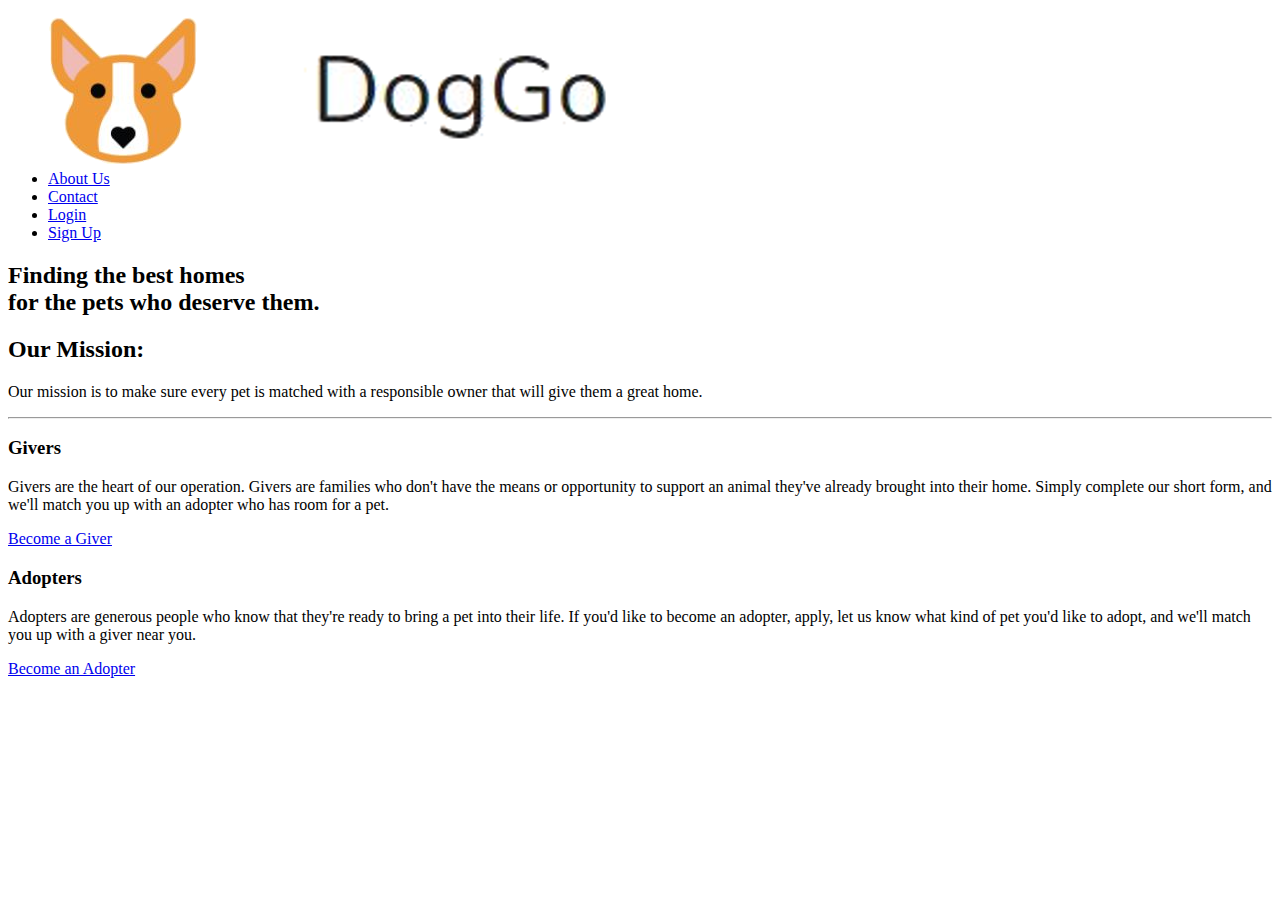
==== public/index.html @ 7313d31b "added become giver file" ====
<!DOCTYPE html>
<html>
  <head>
    <meta charset="UTF-8">
    <title>DogGo</title>
    <link rel="stylesheet" href="css/index.css">
  </head>
  <body>
  	<section class="sitecontainer">
	  	<div class="menubar">
	  		<ul>
          <a href="index.html">
            <img class="logo" src="img/doglogo_text.png">
          </a>
	  			<li><a href="about.html">About Us</a></li>
	  			<li><a href="contact.html">Contact</a></li>
	  			<li><a href="login.html">Login</a></li>
          <li><a href="signup.html">Sign Up</a></li>
	  		</ul>
	  	</div>
      <div class="intro-cover">
        <h2 class="cover-header">Finding the best homes </br>for the pets who deserve them.</h2>
      </div>
      <div class="mission">
        <h2>Our Mission:</h2>
        <p>Our mission is to make sure every pet is matched with a responsible owner that will give them a great home.</p>
        <hr>
      </div>
      <div class="givers">
        <h3>Givers</h3>
        <p class="adopter-giver-info">Givers are the heart of our operation. Givers are families who don't have the means or opportunity to support an animal they've already brought into their home. Simply complete our short form, and we'll match you up with an adopter who has room for a pet.</p>
        <a class="primary-button" href="become_giver.html">Become a Giver</a>
      </div>
      <div class="adopters">
        <h3>Adopters</h3>
        <p class="adopter-giver-info">Adopters are generous people who know that they're ready to bring a pet into their life. If you'd like to become an adopter, apply, let us know what kind of pet you'd like to adopt, and we'll match you up with a giver near you.</p>
        <a class="primary-button" href="become_adopter.html">Become an Adopter</a>
      </div>
  	</section>
  </body>
</html>
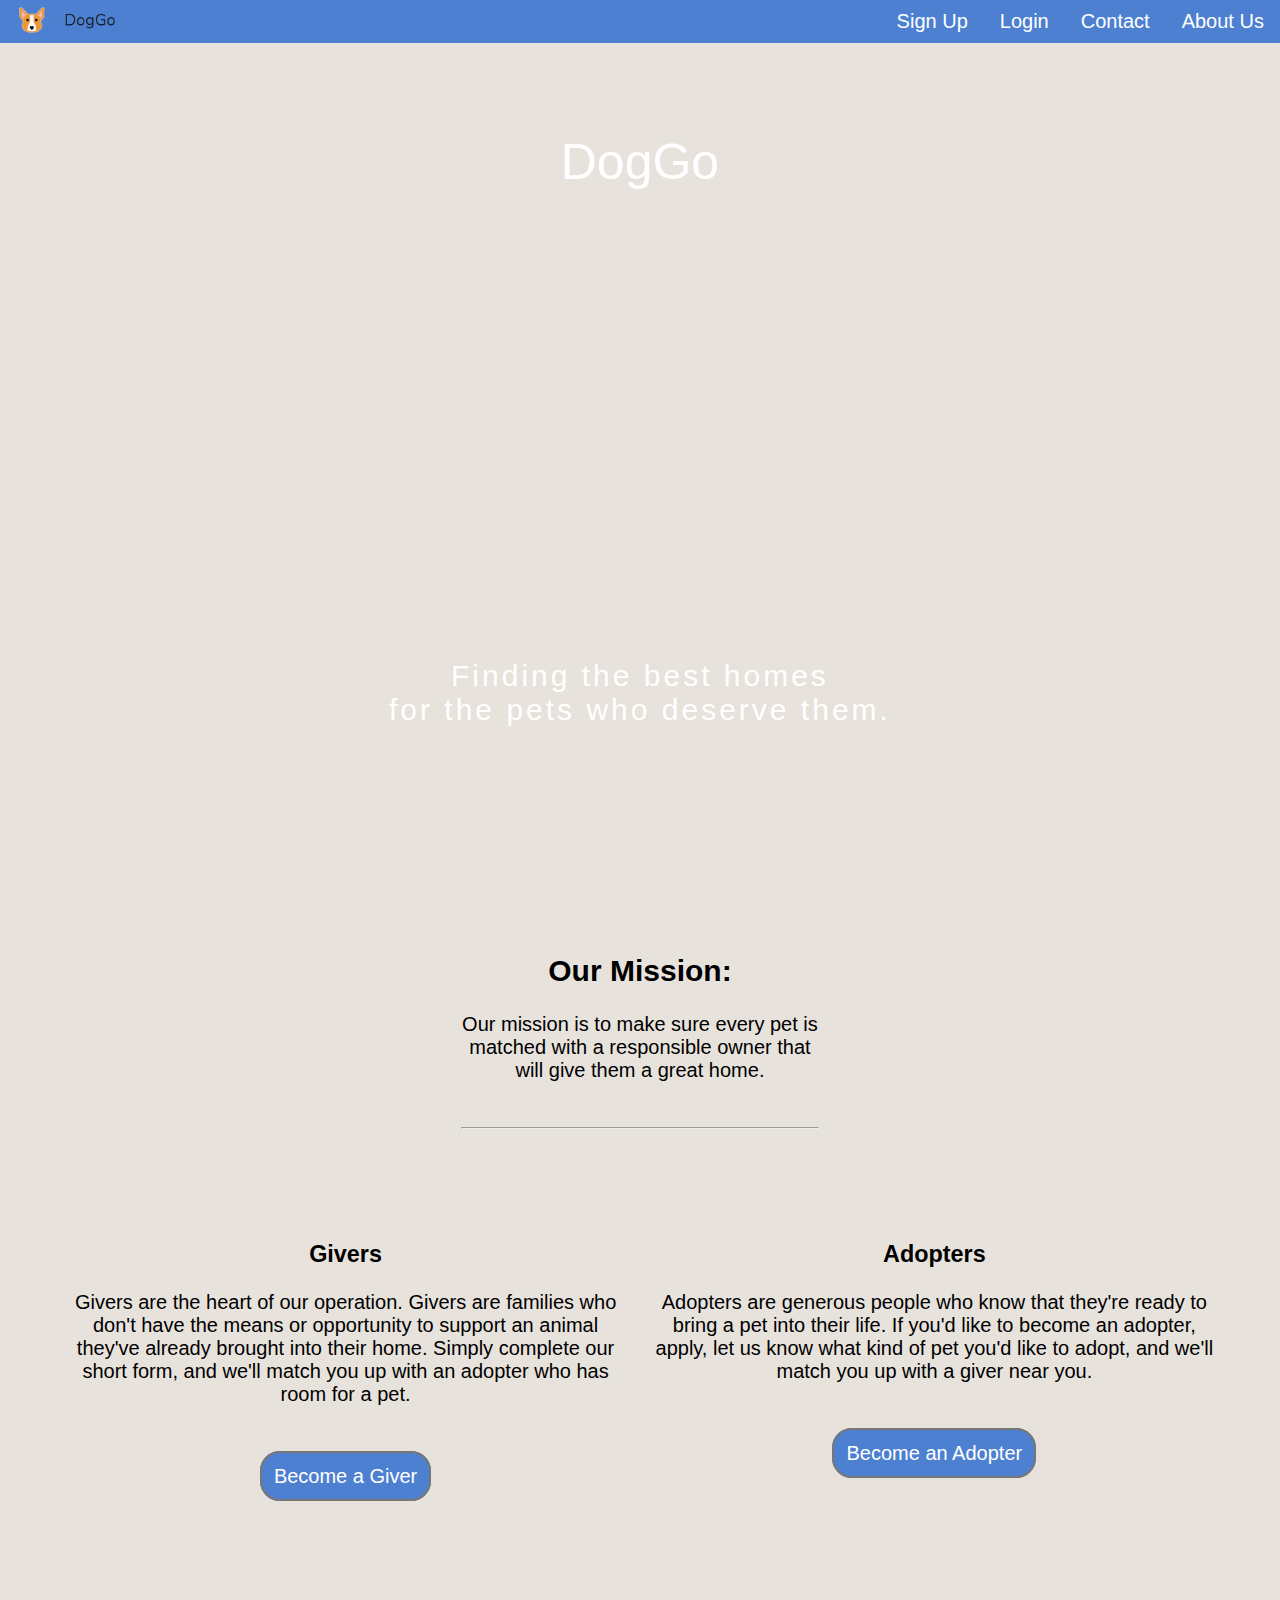
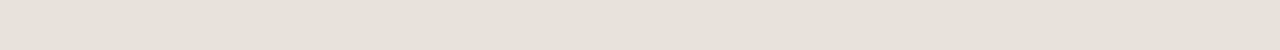
==== commit 7336170d: "added adopter and giver pages" ====
--- a/public/index.html
+++ b/public/index.html
@@ -4,6 +4,7 @@
     <meta charset="UTF-8">
     <title>DogGo</title>
     <link rel="stylesheet" href="css/index.css">
+    <link rel="stylesheet" type="text/css" href="http://fonts.googleapis.com/css?family=Open_Sans">
   </head>
   <body>
   	<section class="sitecontainer">
@@ -19,6 +20,7 @@
 	  		</ul>
 	  	</div>
       <div class="intro-cover">
+        <h1 class="title">DogGo</h1>
         <h2 class="cover-header">Finding the best homes </br>for the pets who deserve them.</h2>
       </div>
       <div class="mission">
--- a/public/css/index.css
+++ b/public/css/index.css
@@ -0,0 +1,141 @@
+body {
+  margin: 0;
+  font-family: Open Sans, Helvetica Neue, Helvetica, Arial, sans-serif;
+  background-color: #e8e2dc;
+}
+
+.sitecontainer {
+	display: grid;
+	grid-template-columns: 4% 28% 4% 14% 14% 4% 28% 4%;
+  grid-template-rows: auto 93.5vh 20vh 65vh;
+}
+
+.sitecontainer div {
+  font-size: 20px;
+}
+
+/* styling for the menubar */
+
+.menubar {
+  font-size: 10px;
+  background: #4d80d1;
+	grid-column: span 8;
+	grid-row: 1;
+  display: inline;
+}
+
+ul {
+  list-style-type: none;
+  margin: 0;
+  padding: 0;
+  overflow: hidden;
+}
+
+li {
+  float: right;
+}
+
+li a {
+  display: block;
+  color: white;
+  text-align: center;
+  padding: 10px 16px;
+  text-decoration: none;
+}
+
+/* Change the link color to #001230 (dark blue) on hover */
+li a:hover {
+    background-color: #001230;
+}
+
+/* styling for the logo */
+
+.logo {
+  height: 2vw;
+  margin-top: .55vw;
+  margin-left: 1.5vw;
+}
+
+/* styling for the cover image */
+
+.intro-cover {
+  grid-column: span 8;
+  grid-row: 2;
+  background-image: url(../img/golden_retriever_2.png);
+  background-repeat: no-repeat;
+  background-size: cover;
+  text-align: center;
+}
+
+.title {
+  font-weight: normal;
+  font-size: 50px;
+  font-family: Open Sans, sans-serif;
+  color: white;
+  margin-top: 10vh;
+}
+
+.cover-header {
+  margin-top: 52vh;
+  font-weight: lighter;
+  letter-spacing: 0.1em;
+  color: white;
+}
+
+/* styling for the mission statement */
+
+.mission {
+  margin-top: 5vh;
+  grid-column-start: 4;
+  grid-column-end: 6;
+  grid-row: 3;
+  text-align: center;
+}
+
+hr {
+  margin-top: 5vh;
+}
+
+/* styling for the givers div */
+
+.givers {
+  margin-top: 17vh;
+  grid-column-start: 2;
+  grid-column-end: 5;
+  grid-row: 4;
+  text-align: center;
+}
+
+/* styling for the adopters div */
+
+.adopters {
+  margin-top: 17vh;
+  grid-column-start: 5;
+  grid-column-end: 8;
+  grid-row: 4;
+  text-align: center;
+}
+
+.adopter-giver-info {
+  padding: 0vw 1vw 3vw 1vw;
+}
+
+/* styling for the buttons */
+.primary-button {
+  text-decoration: none;
+  display: inline;
+  padding: 12px;
+  max-width: 20vw;
+  height: 2em;
+  margin: 0 auto;
+  background-color: #4d80d1;
+  color: white;
+  border-color: #777777;
+  border-style: solid;
+  border-width: 2px;
+  border-radius: 20px;
+}
+
+.primary-button:hover {
+  background-color: #001230;
+}